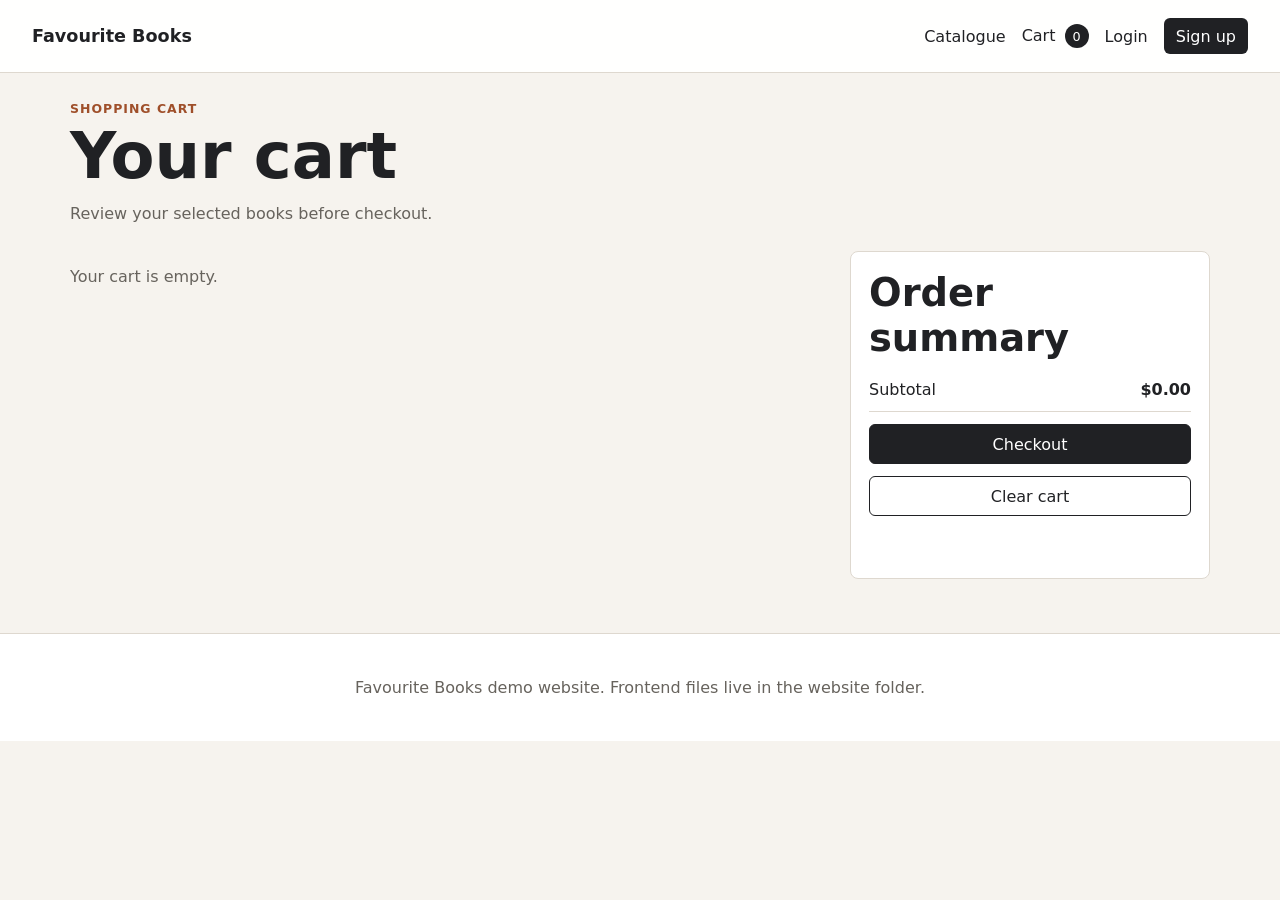
==== website/cart.html @ 29b3b548 "Integrate website with backend API" ====
<!DOCTYPE html>
<html lang="en">
<head>
  <meta charset="UTF-8" />
  <meta name="viewport" content="width=device-width, initial-scale=1.0" />
  <title>Cart | Favourite Books</title>
  <link rel="stylesheet" href="styles.css" />
</head>
<body>
  <header class="site-header">
    <a class="brand" href="index.html#home">Favourite Books</a>
    <nav class="site-nav" aria-label="Main navigation">
      <a href="index.html#catalogue">Catalogue</a>
      <a href="cart.html">Cart <span id="cart-count">0</span></a>
      <a href="login.html">Login</a>
      <a class="button-link" href="signup.html">Sign up</a>
    </nav>
  </header>

  <main>
    <section class="page-heading">
      <p class="eyebrow">Shopping cart</p>
      <h1>Your cart</h1>
      <p class="muted">Review your selected books before checkout.</p>
    </section>

    <section class="section split-section cart-page-layout">
      <div>
        <div id="cart-items" class="cart-items"></div>
      </div>
      <aside class="summary-panel">
        <h2>Order summary</h2>
        <div class="summary-row">
          <span>Subtotal</span>
          <strong id="cart-total">$0.00</strong>
        </div>
        <button id="checkout-button" class="button" type="button">Checkout</button>
        <button id="clear-cart-button" class="ghost-button" type="button">Clear cart</button>
        <p id="checkout-message" class="muted"></p>
      </aside>
    </section>
  </main>

  <footer class="site-footer">
    <p>Favourite Books demo website. Frontend files live in the website folder.</p>
  </footer>

  <script src="script.js"></script>
</body>
</html>
---- website/styles.css ----
* {
  box-sizing: border-box;
}

:root {
  --ink: #202124;
  --muted: #67635d;
  --paper: #fff;
  --background: #f6f3ee;
  --border: #ded8cf;
  --rust: #9f4f2a;
  --teal: #1f4f5a;
  --green: #1f6f54;
}

html {
  scroll-behavior: smooth;
}

body {
  margin: 0;
  color: var(--ink);
  background: var(--background);
  font-family: Inter, ui-sans-serif, system-ui, -apple-system, BlinkMacSystemFont, "Segoe UI", sans-serif;
}

a {
  color: inherit;
}

button,
input,
select {
  font: inherit;
}

.site-header {
  position: sticky;
  top: 0;
  z-index: 10;
  display: flex;
  align-items: center;
  justify-content: space-between;
  gap: 20px;
  padding: 18px 32px;
  background: rgba(255, 255, 255, 0.94);
  border-bottom: 1px solid var(--border);
  backdrop-filter: blur(12px);
}

.brand {
  font-size: 1.1rem;
  font-weight: 800;
  text-decoration: none;
}

.site-nav {
  display: flex;
  flex-wrap: wrap;
  gap: 16px;
  align-items: center;
}

.site-nav a {
  text-decoration: none;
}

#cart-count {
  display: inline-grid;
  min-width: 24px;
  min-height: 24px;
  margin-left: 4px;
  place-items: center;
  color: #fff;
  background: var(--ink);
  border-radius: 999px;
  font-size: 0.8rem;
}

main {
  max-width: 1180px;
  margin: 0 auto;
  padding: 28px 20px 54px;
}

.hero {
  display: grid;
  min-height: 420px;
  align-content: end;
  margin-bottom: 24px;
  padding: 42px;
  color: #fff;
  background: linear-gradient(90deg, rgba(32, 33, 36, 0.88), rgba(32, 33, 36, 0.24)), url("https://images.unsplash.com/photo-1526243741027-444d633d7365?auto=format&fit=crop&w=1600&q=80") center/cover;
  border-radius: 8px;
}

.hero h1 {
  max-width: 760px;
  margin: 0;
  font-size: clamp(2.4rem, 6vw, 5.4rem);
  line-height: 1;
}

.hero p:not(.eyebrow) {
  max-width: 560px;
  font-size: 1.08rem;
}

.eyebrow,
.genre {
  margin: 0 0 8px;
  color: var(--rust);
  font-size: 0.78rem;
  font-weight: 800;
  letter-spacing: 0.08em;
  text-transform: uppercase;
}

.hero .eyebrow {
  color: #ffd8bd;
}

.section {
  margin-top: 28px;
}

.section-heading,
.split-section {
  display: grid;
  grid-template-columns: minmax(0, 1fr) 360px;
  gap: 22px;
  align-items: start;
}

.section h2 {
  margin: 0 0 8px;
  font-size: clamp(1.8rem, 3vw, 2.6rem);
}

.tools,
.form-panel,
.summary-panel {
  display: grid;
  gap: 12px;
  padding: 18px;
  background: var(--paper);
  border: 1px solid var(--border);
  border-radius: 8px;
}

input,
select {
  width: 100%;
  min-height: 42px;
  padding: 8px 10px;
  border: 1px solid #cfc8bd;
  border-radius: 6px;
  background: #fff;
}

.button,
.ghost-button {
  display: inline-flex;
  min-height: 40px;
  align-items: center;
  justify-content: center;
  padding: 9px 14px;
  border-radius: 6px;
  text-decoration: none;
  cursor: pointer;
}

.button {
  color: #fff;
  background: var(--ink);
  border: 1px solid var(--ink);
}

.ghost-button {
  color: var(--ink);
  background: transparent;
  border: 1px solid var(--ink);
}

.book-grid {
  display: grid;
  grid-template-columns: repeat(3, minmax(0, 1fr));
  gap: 18px;
  margin-top: 20px;
}

.book-card,
.cart-line {
  background: var(--paper);
  border: 1px solid var(--border);
  border-radius: 8px;
}

.book-card {
  overflow: hidden;
}

.cover {
  display: grid;
  min-height: 150px;
  place-items: center;
  color: #fff;
  background: linear-gradient(145deg, var(--teal), var(--rust));
  font-size: 2.4rem;
  font-weight: 800;
}

.book-copy {
  display: grid;
  gap: 8px;
  padding: 18px;
}

.book-copy h3,
.summary-panel h3,
.cart-line h3 {
  margin: 0;
}

.book-meta,
.muted {
  color: var(--muted);
}

.stock {
  color: var(--green);
  font-weight: 700;
}

.card-actions {
  display: flex;
  flex-wrap: wrap;
  gap: 10px;
  align-items: center;
  justify-content: space-between;
  margin-top: 8px;
}

.cart-items {
  display: grid;
  gap: 12px;
}

.cart-line {
  display: grid;
  grid-template-columns: minmax(0, 1fr) auto auto;
  gap: 16px;
  align-items: center;
  padding: 18px;
}

.summary-row {
  display: flex;
  justify-content: space-between;
  gap: 16px;
  padding-bottom: 12px;
  border-bottom: 1px solid var(--border);
}

.site-footer {
  padding: 28px 20px;
  color: var(--muted);
  text-align: center;
  background: #fff;
  border-top: 1px solid var(--border);
}

@media (max-width: 900px) {
  .section-heading,
  .split-section,
  .book-grid {
    grid-template-columns: 1fr;
  }
}

@media (max-width: 640px) {
  .site-header,
  .site-nav,
  .cart-line {
    align-items: stretch;
    flex-direction: column;
    grid-template-columns: 1fr;
  }

  .hero {
    min-height: 340px;
    padding: 28px;
  }
}

.button-link {
  display: inline-flex;
  min-height: 36px;
  align-items: center;
  justify-content: center;
  padding: 8px 12px;
  color: #fff;
  background: var(--ink);
  border-radius: 6px;
  text-decoration: none;
}

.auth-page {
  display: grid;
  grid-template-columns: minmax(0, 1fr) 420px;
  gap: 32px;
  align-items: start;
  min-height: calc(100vh - 96px);
}

.auth-copy {
  padding: 42px 0;
}

.auth-copy h1 {
  max-width: 700px;
  margin: 0 0 14px;
  font-size: clamp(2.4rem, 6vw, 5rem);
  line-height: 1;
}

.auth-form {
  margin-top: 42px;
}

.auth-form a {
  font-weight: 700;
}

@media (max-width: 860px) {
  .auth-page {
    grid-template-columns: 1fr;
  }

  .auth-form {
    margin-top: 0;
  }
}

.cart-menu {
  position: relative;
}

.nav-cart-button {
  display: inline-flex;
  align-items: center;
  gap: 4px;
  padding: 0;
  color: var(--ink);
  background: transparent;
  border: 0;
  cursor: pointer;
}

.cart-preview {
  position: absolute;
  top: calc(100% + 14px);
  right: 0;
  z-index: 20;
  display: grid;
  width: min(360px, calc(100vw - 32px));
  gap: 12px;
  padding: 18px;
  background: var(--paper);
  border: 1px solid var(--border);
  border-radius: 8px;
  box-shadow: 0 18px 48px rgba(32, 33, 36, 0.18);
}

.cart-preview[hidden] {
  display: none;
}

.cart-preview-header {
  display: flex;
  align-items: center;
  justify-content: space-between;
  gap: 12px;
}

.cart-preview-header h2 {
  margin: 0;
  font-size: 1.1rem;
}

.icon-button {
  display: inline-grid;
  width: 32px;
  height: 32px;
  min-height: 32px;
  place-items: center;
  padding: 0;
  color: var(--ink);
  background: transparent;
  border: 1px solid var(--border);
  border-radius: 6px;
  cursor: pointer;
}

.cart-preview-items {
  display: grid;
  max-height: 260px;
  gap: 10px;
  overflow: auto;
}

.cart-preview-line {
  display: flex;
  justify-content: space-between;
  gap: 12px;
  padding-bottom: 10px;
  border-bottom: 1px solid var(--border);
}

.cart-preview-line div {
  display: grid;
  gap: 4px;
}

.cart-preview-line span {
  color: var(--muted);
  font-size: 0.92rem;
}

.page-heading {
  margin-bottom: 24px;
}

.page-heading h1 {
  margin: 0 0 10px;
  font-size: clamp(2.4rem, 5vw, 4.5rem);
  line-height: 1;
}

.cart-page-layout {
  align-items: start;
}

@media (max-width: 640px) {
  .cart-menu {
    position: static;
  }

  .cart-preview {
    top: 72px;
    right: 16px;
    left: 16px;
    width: auto;
  }
}
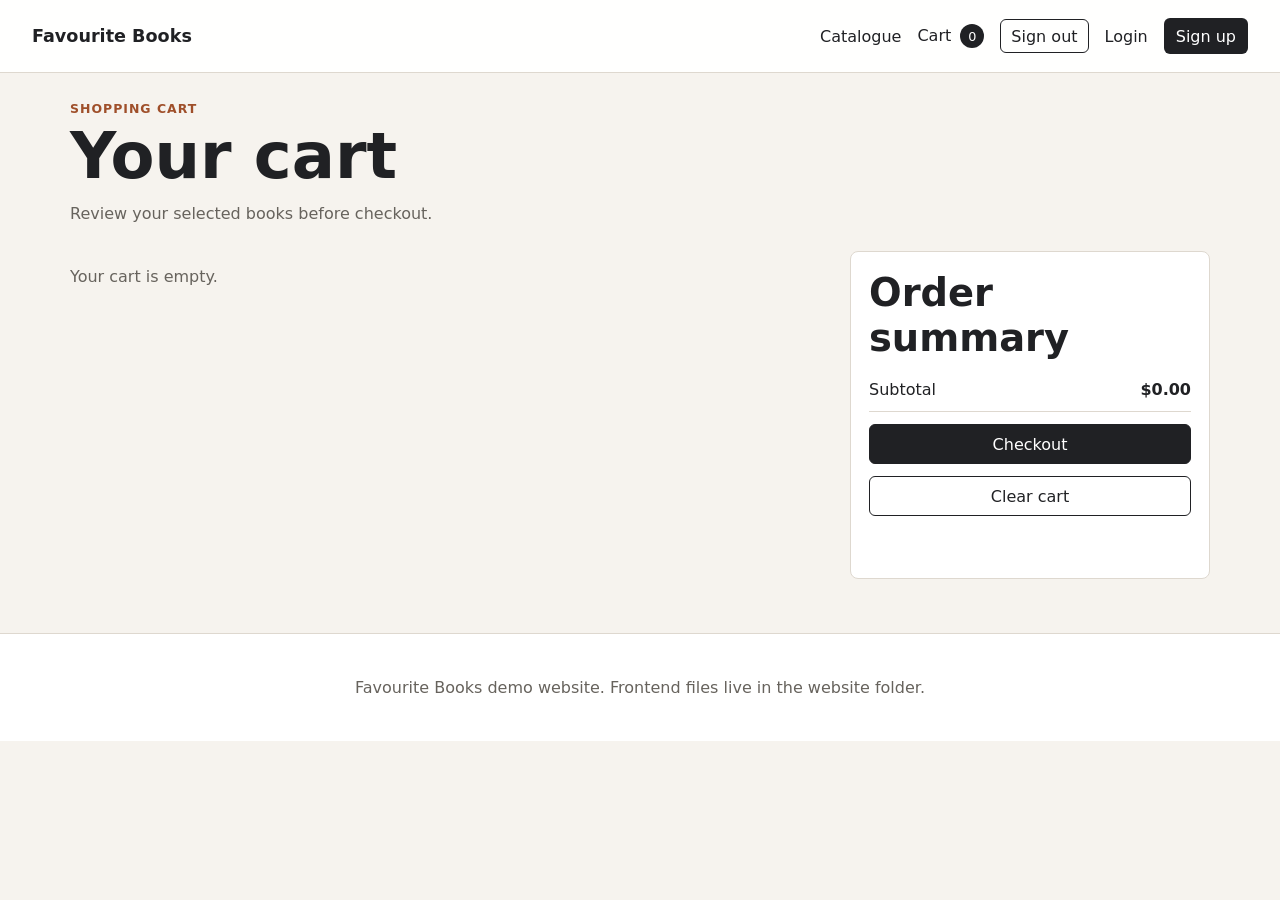
==== commit 18020e54: "Add session display and guest login" ====
--- a/website/cart.html
+++ b/website/cart.html
@@ -12,8 +12,10 @@
     <nav class="site-nav" aria-label="Main navigation">
       <a href="index.html#catalogue">Catalogue</a>
       <a href="cart.html">Cart <span id="cart-count">0</span></a>
-      <a href="login.html">Login</a>
-      <a class="button-link" href="signup.html">Sign up</a>
+      <span id="session-status" class="session-status" hidden></span>
+      <button id="sign-out-button" class="ghost-button compact-button" type="button" hidden>Sign out</button>
+      <a id="login-link" href="login.html">Login</a>
+      <a id="signup-link" class="button-link" href="signup.html">Sign up</a>
     </nav>
   </header>
 
--- a/website/styles.css
+++ b/website/styles.css
@@ -453,3 +453,18 @@
     width: auto;
   }
 }
+
+.session-status {
+  color: var(--green);
+  font-weight: 700;
+}
+
+.compact-button {
+  min-height: 34px;
+  padding: 6px 10px;
+}
+
+.button:disabled {
+  opacity: 0.55;
+  cursor: not-allowed;
+}
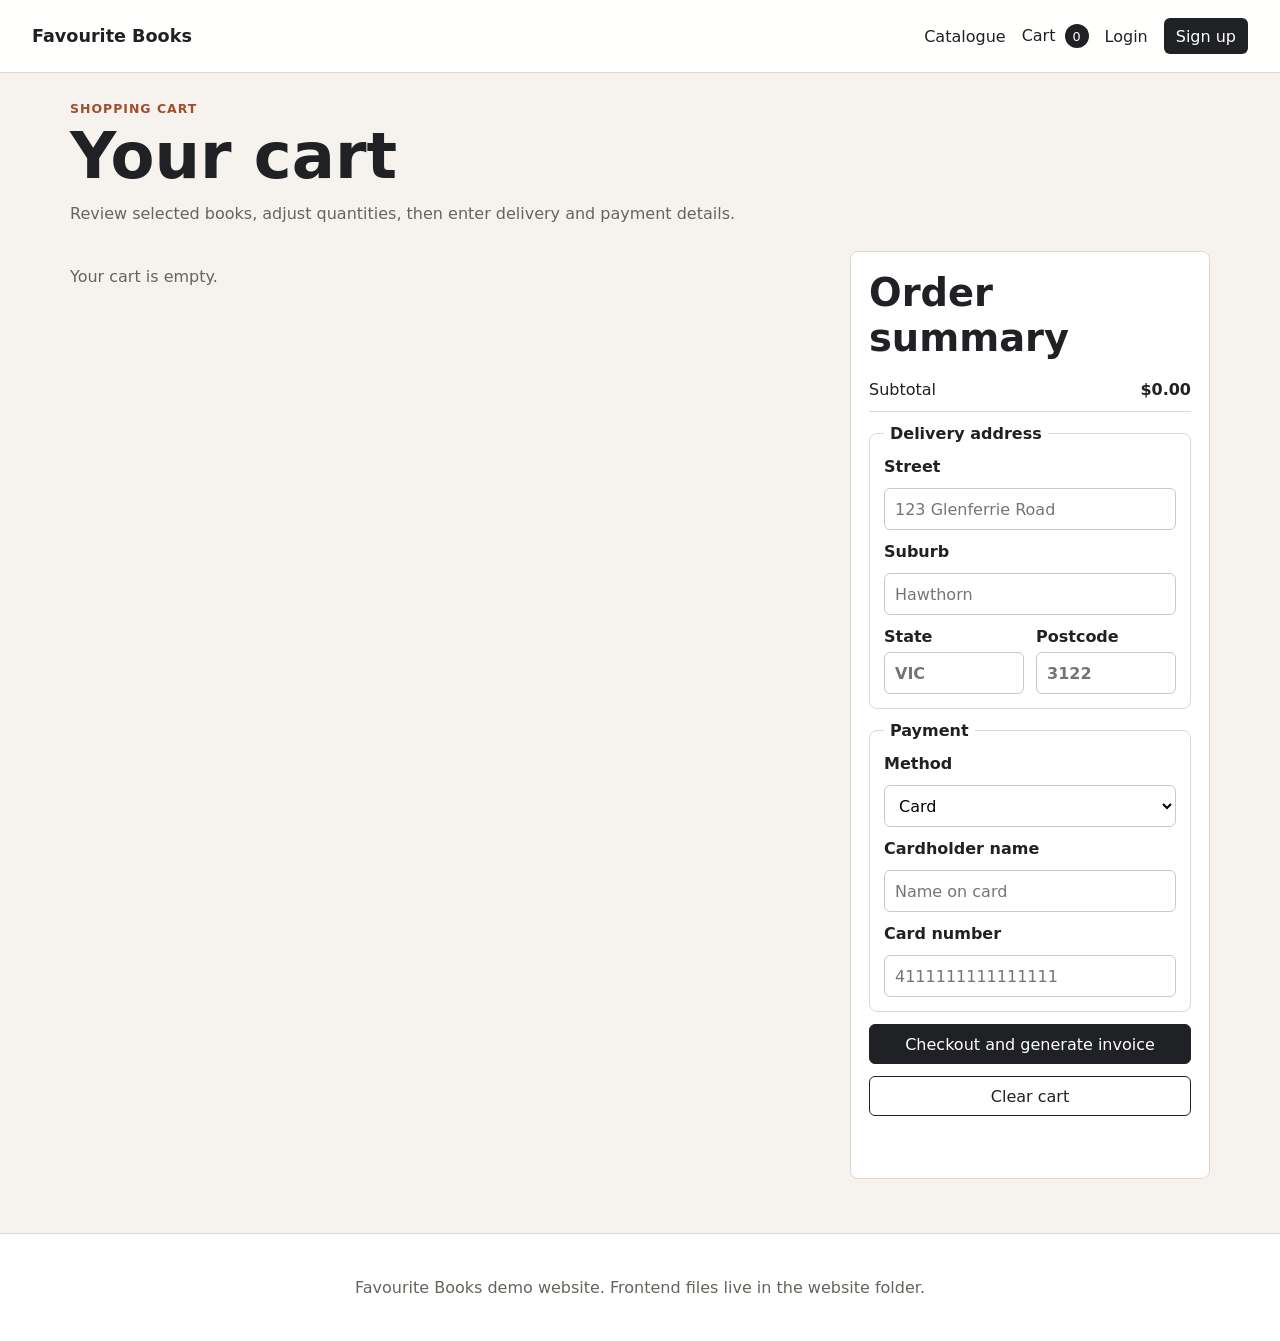
==== commit 9dd69543: "Complete user scenario checkout flow" ====
--- a/website/cart.html
+++ b/website/cart.html
@@ -23,12 +23,40 @@
     <section class="page-heading">
       <p class="eyebrow">Shopping cart</p>
       <h1>Your cart</h1>
-      <p class="muted">Review your selected books before checkout.</p>
+      <p class="muted">Review selected books, adjust quantities, then enter delivery and payment details.</p>
     </section>
 
     <section class="section split-section cart-page-layout">
       <div>
         <div id="cart-items" class="cart-items"></div>
+        <section id="invoice-panel" class="invoice-panel" hidden>
+          <div class="invoice-heading">
+            <div>
+              <p class="eyebrow">Invoice</p>
+              <h2>Order confirmed</h2>
+            </div>
+            <strong id="invoice-number"></strong>
+          </div>
+          <dl class="invoice-details">
+            <div>
+              <dt>Customer</dt>
+              <dd id="invoice-customer"></dd>
+            </div>
+            <div>
+              <dt>Payment</dt>
+              <dd id="invoice-payment"></dd>
+            </div>
+            <div>
+              <dt>Delivery address</dt>
+              <dd id="invoice-address"></dd>
+            </div>
+          </dl>
+          <div id="invoice-items" class="invoice-items"></div>
+          <div class="summary-row invoice-total">
+            <span>Total paid</span>
+            <strong id="invoice-total">$0.00</strong>
+          </div>
+        </section>
       </div>
       <aside class="summary-panel">
         <h2>Order summary</h2>
@@ -36,7 +64,42 @@
           <span>Subtotal</span>
           <strong id="cart-total">$0.00</strong>
         </div>
-        <button id="checkout-button" class="button" type="button">Checkout</button>
+        <form id="checkout-form" class="checkout-form">
+          <fieldset>
+            <legend>Delivery address</legend>
+            <label for="checkout-street">Street</label>
+            <input id="checkout-street" name="street" type="text" placeholder="123 Glenferrie Road" required />
+
+            <label for="checkout-suburb">Suburb</label>
+            <input id="checkout-suburb" name="suburb" type="text" placeholder="Hawthorn" required />
+
+            <div class="field-row">
+              <label for="checkout-state">State
+                <input id="checkout-state" name="state" type="text" placeholder="VIC" required />
+              </label>
+              <label for="checkout-postcode">Postcode
+                <input id="checkout-postcode" name="postcode" type="text" inputmode="numeric" placeholder="3122" required />
+              </label>
+            </div>
+          </fieldset>
+
+          <fieldset>
+            <legend>Payment</legend>
+            <label for="payment-method">Method</label>
+            <select id="payment-method" name="method" required>
+              <option value="Card">Card</option>
+              <option value="PayPal">PayPal</option>
+            </select>
+
+            <label for="cardholder-name">Cardholder name</label>
+            <input id="cardholder-name" name="cardholderName" type="text" placeholder="Name on card" required />
+
+            <label for="card-number">Card number</label>
+            <input id="card-number" name="cardNumber" type="text" inputmode="numeric" minlength="4" placeholder="4111111111111111" required />
+          </fieldset>
+
+          <button id="checkout-button" class="button" type="submit">Checkout and generate invoice</button>
+        </form>
         <button id="clear-cart-button" class="ghost-button" type="button">Clear cart</button>
         <p id="checkout-message" class="muted"></p>
       </aside>
--- a/website/styles.css
+++ b/website/styles.css
@@ -32,6 +32,10 @@
 input,
 select {
   font: inherit;
+}
+
+[hidden] {
+  display: none !important;
 }
 
 .site-header {
@@ -139,7 +143,8 @@
 
 .tools,
 .form-panel,
-.summary-panel {
+.summary-panel,
+.invoice-panel {
   display: grid;
   gap: 12px;
   padding: 18px;
@@ -248,7 +253,7 @@
 
 .cart-line {
   display: grid;
-  grid-template-columns: minmax(0, 1fr) auto auto;
+  grid-template-columns: minmax(0, 1fr) auto auto auto;
   gap: 16px;
   align-items: center;
   padding: 18px;
@@ -273,7 +278,8 @@
 @media (max-width: 900px) {
   .section-heading,
   .split-section,
-  .book-grid {
+  .book-grid,
+  .invoice-details {
     grid-template-columns: 1fr;
   }
 }
@@ -441,6 +447,111 @@
   align-items: start;
 }
 
+.quantity-control {
+  display: grid;
+  grid-template-columns: 32px 64px 32px;
+  gap: 6px;
+  align-items: center;
+}
+
+.quantity-control input {
+  min-height: 32px;
+  padding: 4px;
+  text-align: center;
+}
+
+.checkout-form,
+.checkout-form fieldset {
+  display: grid;
+  gap: 12px;
+}
+
+.checkout-form fieldset {
+  margin: 0;
+  padding: 14px;
+  border: 1px solid var(--border);
+  border-radius: 8px;
+}
+
+.checkout-form legend {
+  padding: 0 6px;
+  font-weight: 800;
+}
+
+.checkout-form label {
+  display: grid;
+  gap: 6px;
+  font-weight: 700;
+}
+
+.field-row {
+  display: grid;
+  grid-template-columns: 1fr 1fr;
+  gap: 12px;
+}
+
+.invoice-panel {
+  margin-top: 18px;
+}
+
+.invoice-heading,
+.invoice-line {
+  display: flex;
+  justify-content: space-between;
+  gap: 18px;
+}
+
+.invoice-heading {
+  align-items: start;
+}
+
+.invoice-heading h2 {
+  margin: 0;
+}
+
+.invoice-details {
+  display: grid;
+  grid-template-columns: repeat(3, minmax(0, 1fr));
+  gap: 12px;
+  margin: 0;
+}
+
+.invoice-details div {
+  display: grid;
+  gap: 4px;
+  padding: 12px;
+  background: #fbfaf8;
+  border: 1px solid var(--border);
+  border-radius: 8px;
+}
+
+.invoice-details dt {
+  color: var(--muted);
+  font-size: 0.82rem;
+  font-weight: 800;
+  text-transform: uppercase;
+}
+
+.invoice-details dd {
+  margin: 0;
+}
+
+.invoice-items {
+  display: grid;
+  gap: 10px;
+}
+
+.invoice-line {
+  padding-bottom: 10px;
+  border-bottom: 1px solid var(--border);
+}
+
+.invoice-total {
+  padding-top: 4px;
+  padding-bottom: 0;
+  border-bottom: 0;
+}
+
 @media (max-width: 640px) {
   .cart-menu {
     position: static;
@@ -452,6 +563,16 @@
     left: 16px;
     width: auto;
   }
+
+  .field-row {
+    grid-template-columns: 1fr;
+  }
+}
+
+@media (max-width: 900px) {
+  .invoice-details {
+    grid-template-columns: 1fr;
+  }
 }
 
 .session-status {
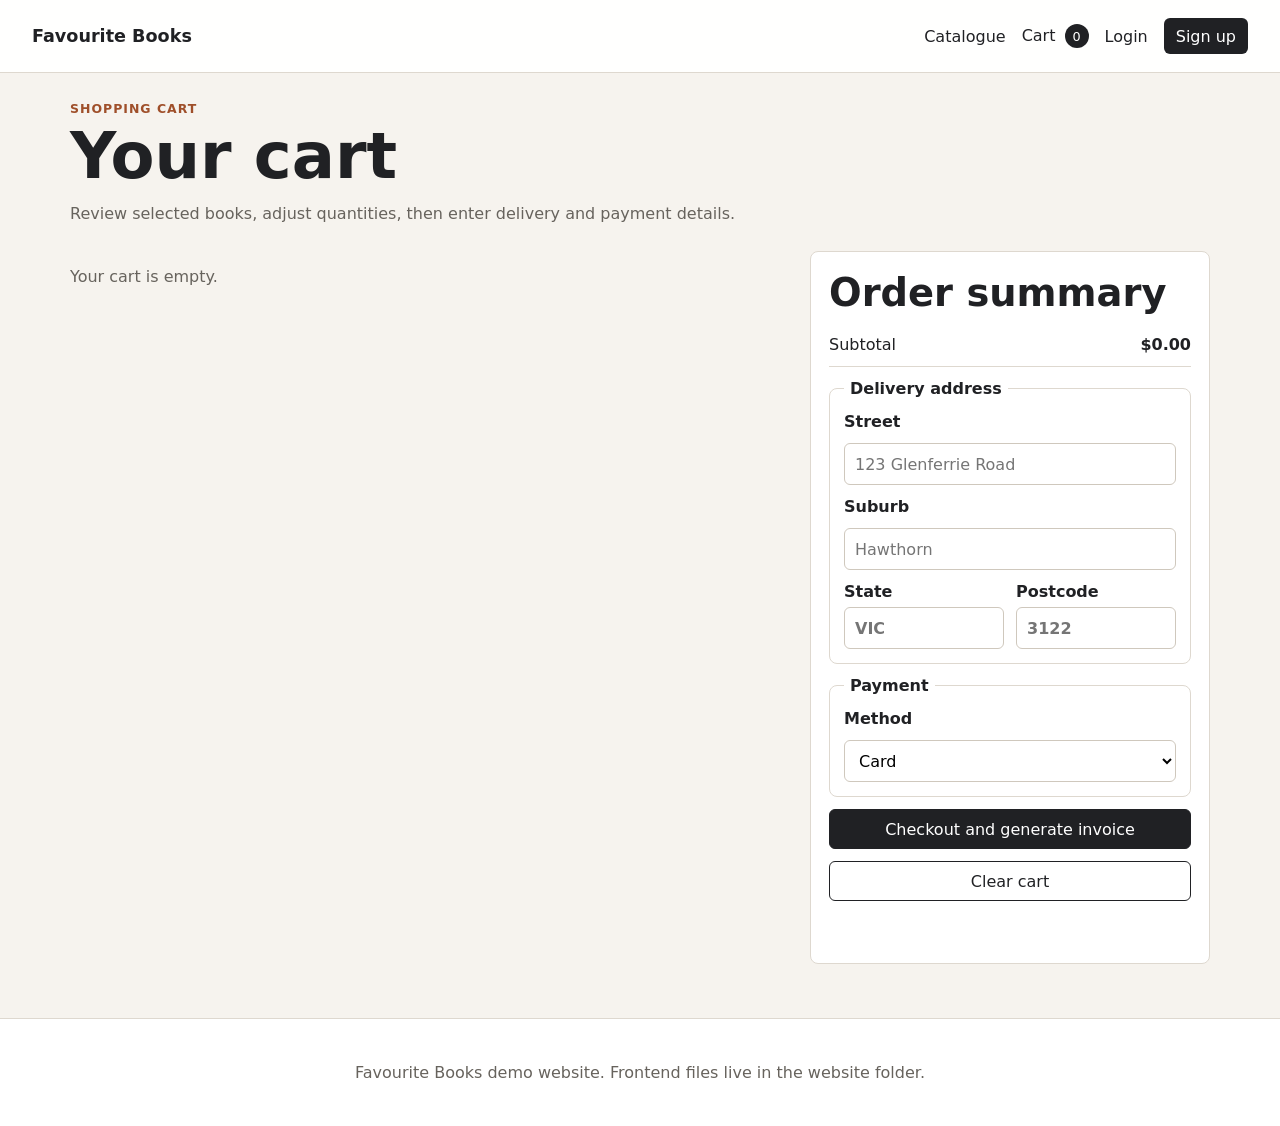
==== commit d67c2991: "Refine checkout and account flow" ====
--- a/website/cart.html
+++ b/website/cart.html
@@ -89,13 +89,9 @@
             <select id="payment-method" name="method" required>
               <option value="Card">Card</option>
               <option value="PayPal">PayPal</option>
+              <option value="Bank transfer">Bank transfer</option>
+              <option value="Gift card">Gift card</option>
             </select>
-
-            <label for="cardholder-name">Cardholder name</label>
-            <input id="cardholder-name" name="cardholderName" type="text" placeholder="Name on card" required />
-
-            <label for="card-number">Card number</label>
-            <input id="card-number" name="cardNumber" type="text" inputmode="numeric" minlength="4" placeholder="4111111111111111" required />
           </fieldset>
 
           <button id="checkout-button" class="button" type="submit">Checkout and generate invoice</button>
--- a/website/styles.css
+++ b/website/styles.css
@@ -445,6 +445,7 @@
 
 .cart-page-layout {
   align-items: start;
+  grid-template-columns: minmax(0, 1fr) 400px;
 }
 
 .quantity-control {
@@ -492,6 +493,7 @@
 
 .invoice-panel {
   margin-top: 18px;
+  overflow: hidden;
 }
 
 .invoice-heading,
@@ -523,6 +525,7 @@
   background: #fbfaf8;
   border: 1px solid var(--border);
   border-radius: 8px;
+  min-width: 0;
 }
 
 .invoice-details dt {
@@ -534,6 +537,9 @@
 
 .invoice-details dd {
   margin: 0;
+  line-height: 1.35;
+  overflow-wrap: anywhere;
+  word-break: break-word;
 }
 
 .invoice-items {
@@ -575,16 +581,28 @@
   }
 }
 
-.session-status {
-  color: var(--green);
-  font-weight: 700;
-}
-
 .compact-button {
   min-height: 34px;
   padding: 6px 10px;
 }
 
+.session-status {
+  display: inline-flex;
+  min-height: 34px;
+  align-items: center;
+  max-width: 280px;
+  padding: 6px 12px;
+  color: var(--green);
+  background: #eef8f2;
+  border: 1px solid #b8dfc8;
+  border-radius: 999px;
+  font-size: 0.9rem;
+  font-weight: 800;
+  overflow: hidden;
+  text-overflow: ellipsis;
+  white-space: nowrap;
+}
+
 .button:disabled {
   opacity: 0.55;
   cursor: not-allowed;
